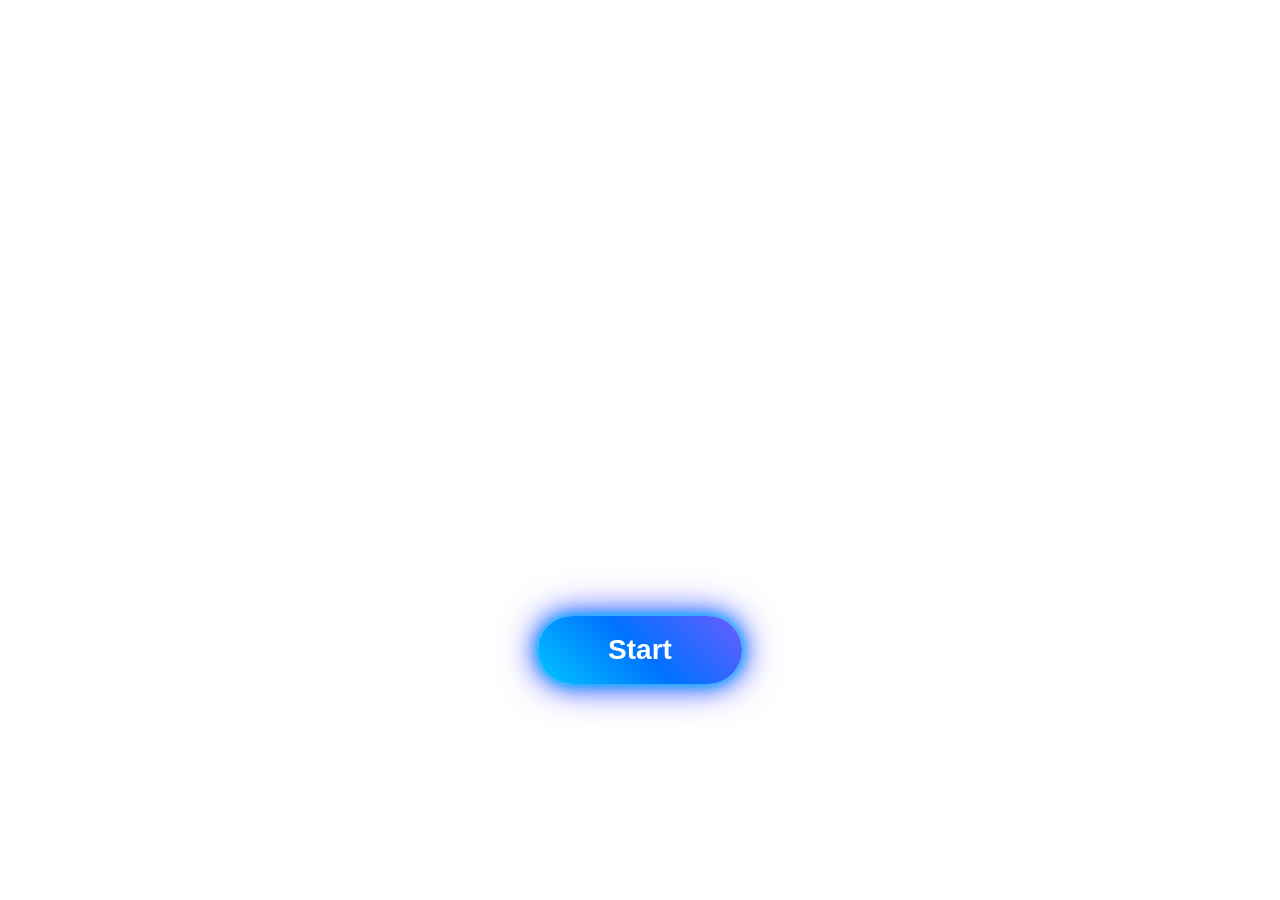
==== QuizStart/index.html @ 8ba167df "Add files via upload" ====
<!DOCTYPE html>
<html lang="en">
<head>
<meta charset="UTF-8">
<title>Fun Fact Challenge</title>
<link rel="stylesheet" href="style.css">
</head>
<body>
    <img src="" class="logo">
    <button onclick="startGame()" class="start-btn">Start</button>
<script>
function startGame(){
    window.location.href = "quizApp.html";
}
</script>

</body>

</html>
---- QuizStart/style.css ----
body {
    margin: 0;
    height: 100vh;
    background: url("background.jpeg") no-repeat center center/cover;
    display: flex;
    flex-direction: column;
    align-items: center;
    justify-content: center;
}

/* IMPORTANT */
.logo {
    width: 500px;
    max-width: 90%;
    display: block;
    background: none;
}

/* Start Button */
.start-btn{
margin-top: 400px;
padding:18px 70px;
font-size:28px;
font-weight:bold;
color:white;
border:none;
border-radius:50px;
cursor:pointer;

background:linear-gradient(45deg,#00c6ff,#0072ff,#6a5cff);
box-shadow:
0 0 10px #00c6ff,
0 0 25px #0072ff,
0 0 40px #6a5cff;
transition:0.3s;
}

.start-btn:hover{
transform:scale(1.08);
box-shadow:
0 0 20px #00c6ff,
0 0 40px #0072ff,
0 0 60px #6a5cff;
}
.start-btn:hover {
    transform: scale(1.1);
}
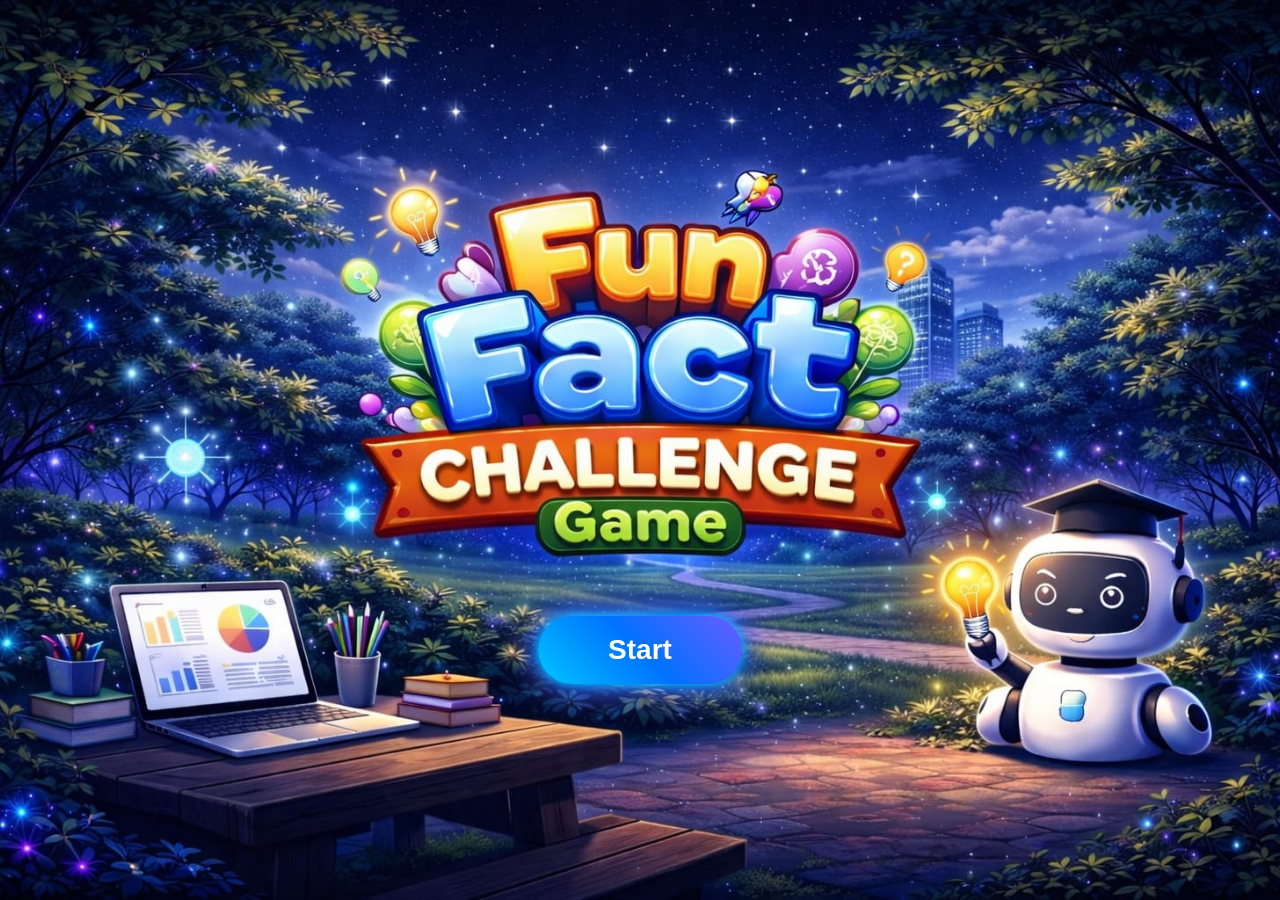
==== commit 578ebc69: "Update index.html" ====
--- a/QuizStart/index.html
+++ b/QuizStart/index.html
@@ -10,10 +10,10 @@
     <button onclick="startGame()" class="start-btn">Start</button>
 <script>
 function startGame(){
-    window.location.href = "quizApp.html";
+    window.location.href = "../QuizMain/quizApp.html";
 }
 </script>
 
 </body>
 
-</html>+</html>
